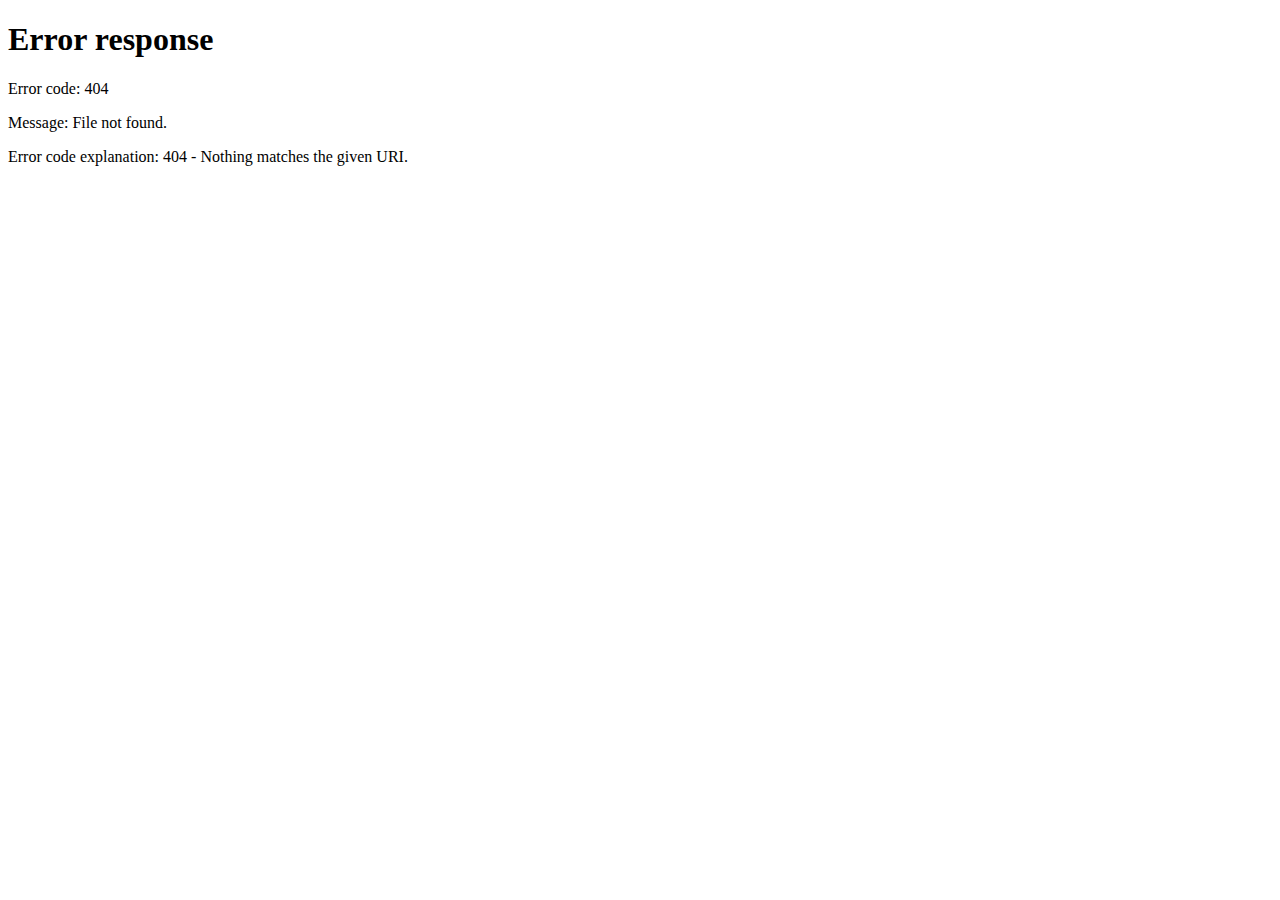
==== index.html @ 2378ea8d "Create index.html" ====
<html xmlns="http://www.w3.org/1999/xhtml" lang="en">
  


<meta HTTP-EQUIV="Refresh" CONTENT="0; URL=potion-permit/index.html">
<meta property="og:type" content="website">
<meta property="og:title" content="Speak Lies - Play demo now!">
<meta property="og:description" content="Speak Lies is a visual novel message simulation game. An obscure string of deaths drive the students of an all-girls boarding school into chaos. Play demo now!">
<meta property="og:url" content="https://speaklies.com/">
<meta property="og:site_name" content="Speak Lies">
<meta property="og:updated_time" content="2020-09-09T09:22:47+00:00">
<meta property="og:image" content="https://speaklies.com/wp-content/uploads/2019/09/Promo_Amber-1024x1024.jpg">
<meta property="og:image:secure_url" content="https://speaklies.com/wp-content/uploads/2019/09/Promo_Amber-1024x1024.jpg">
<meta property="og:image:width" content="1024">
<meta property="og:image:height" content="1024">
<meta property="og:image:alt" content="Speak Lies">
<meta property="og:image:type" content="image/jpeg">

</html>
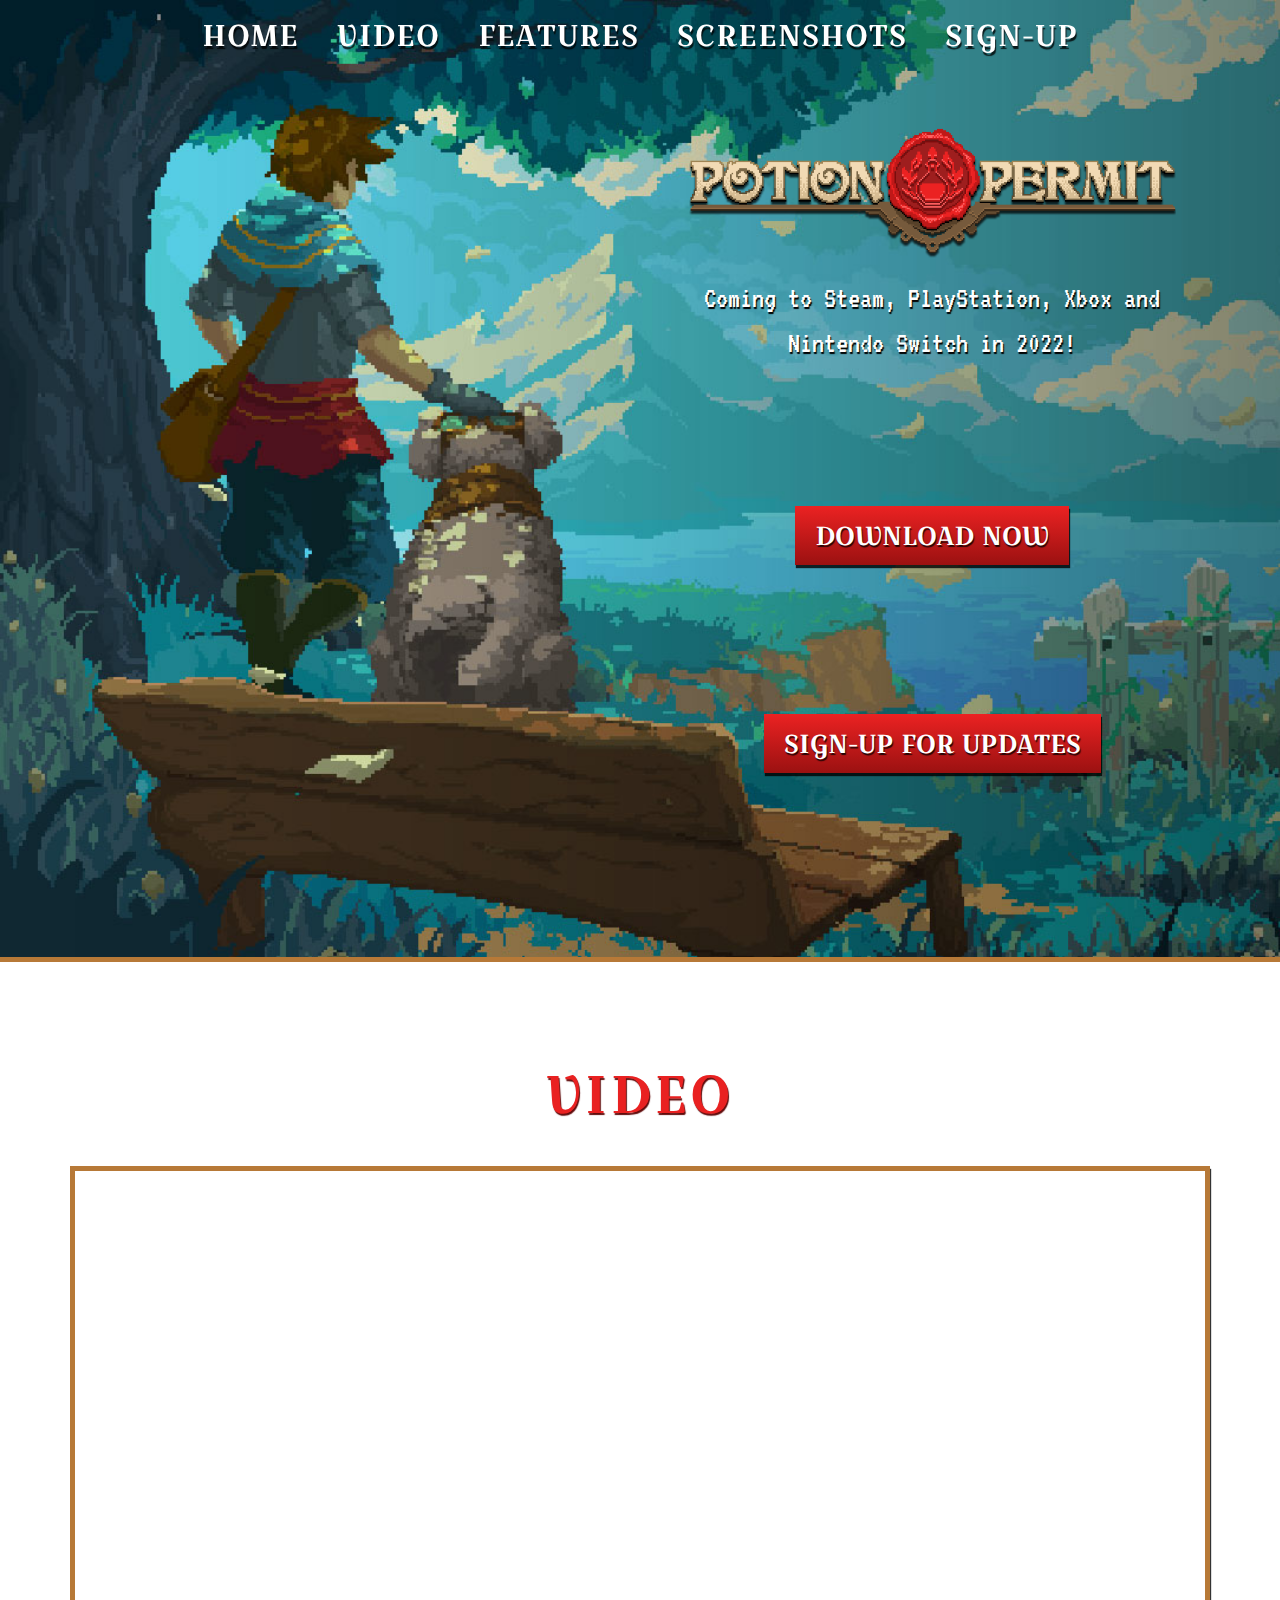
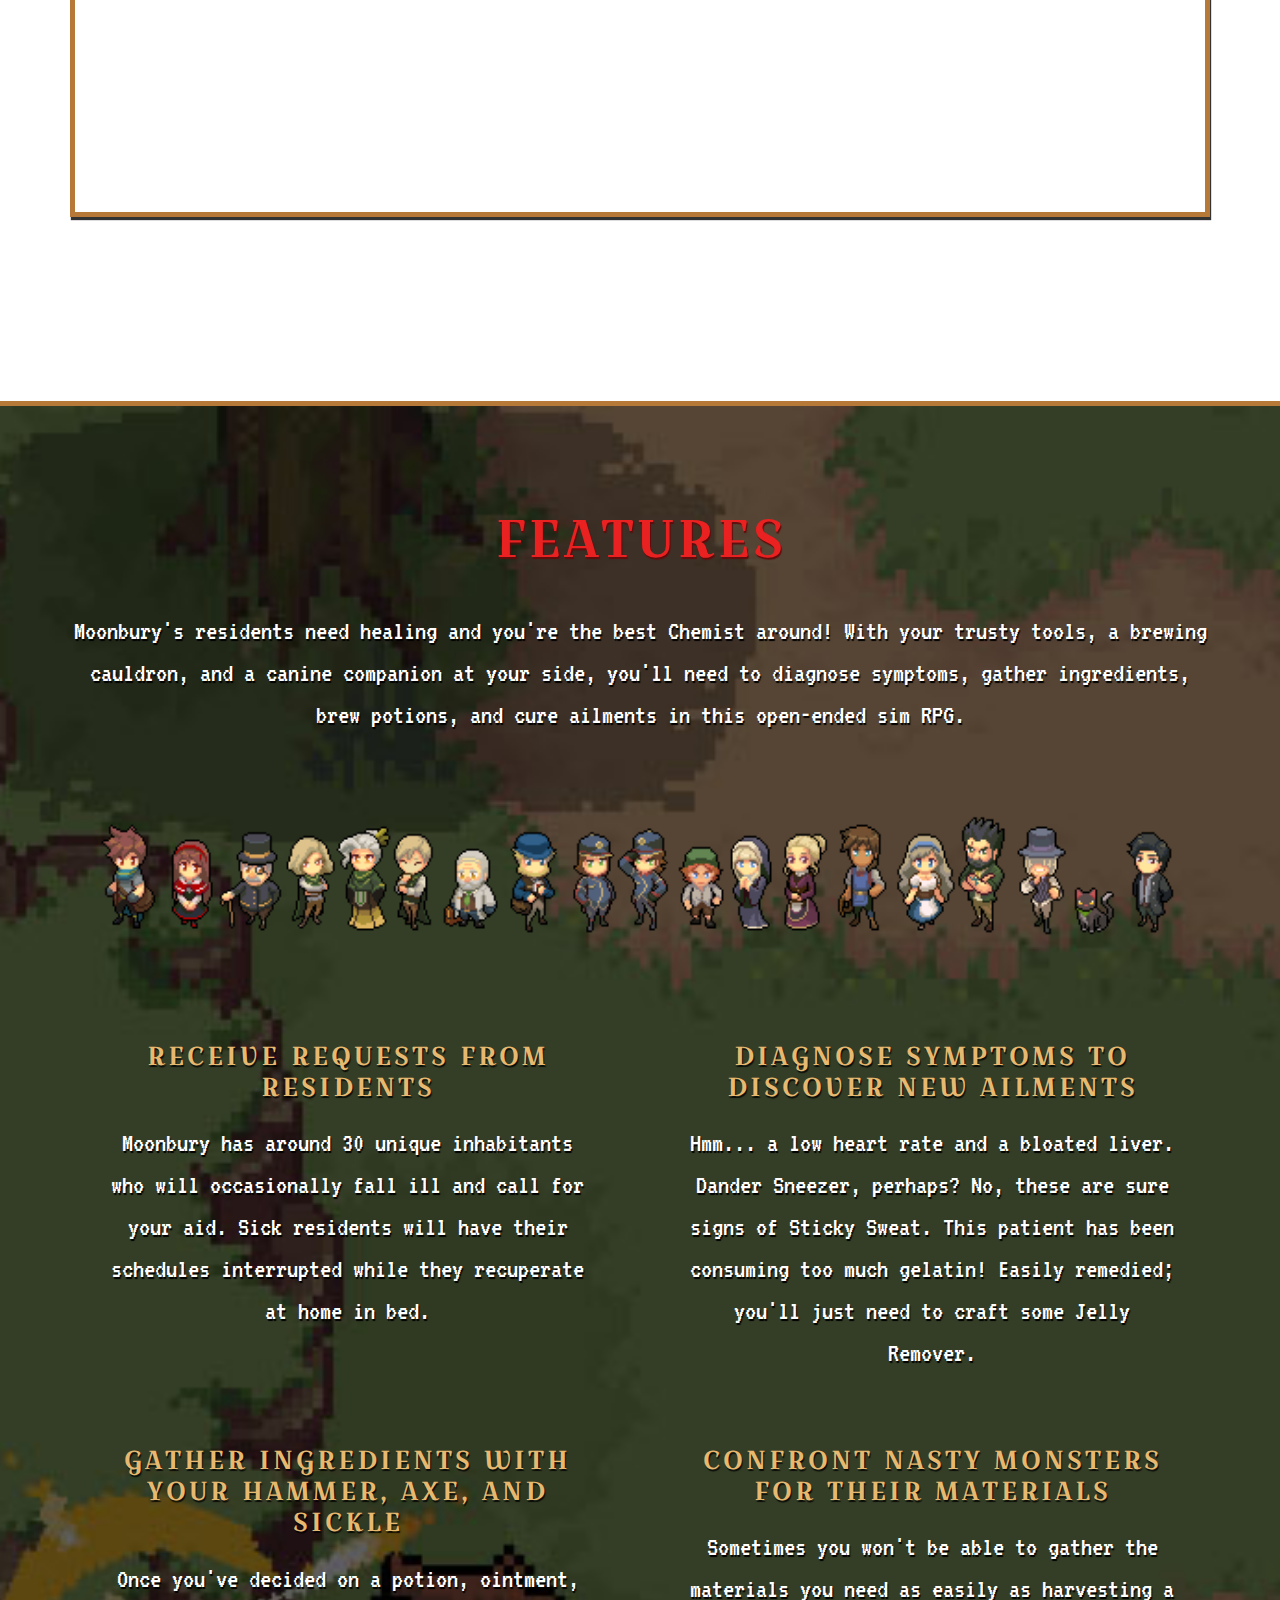
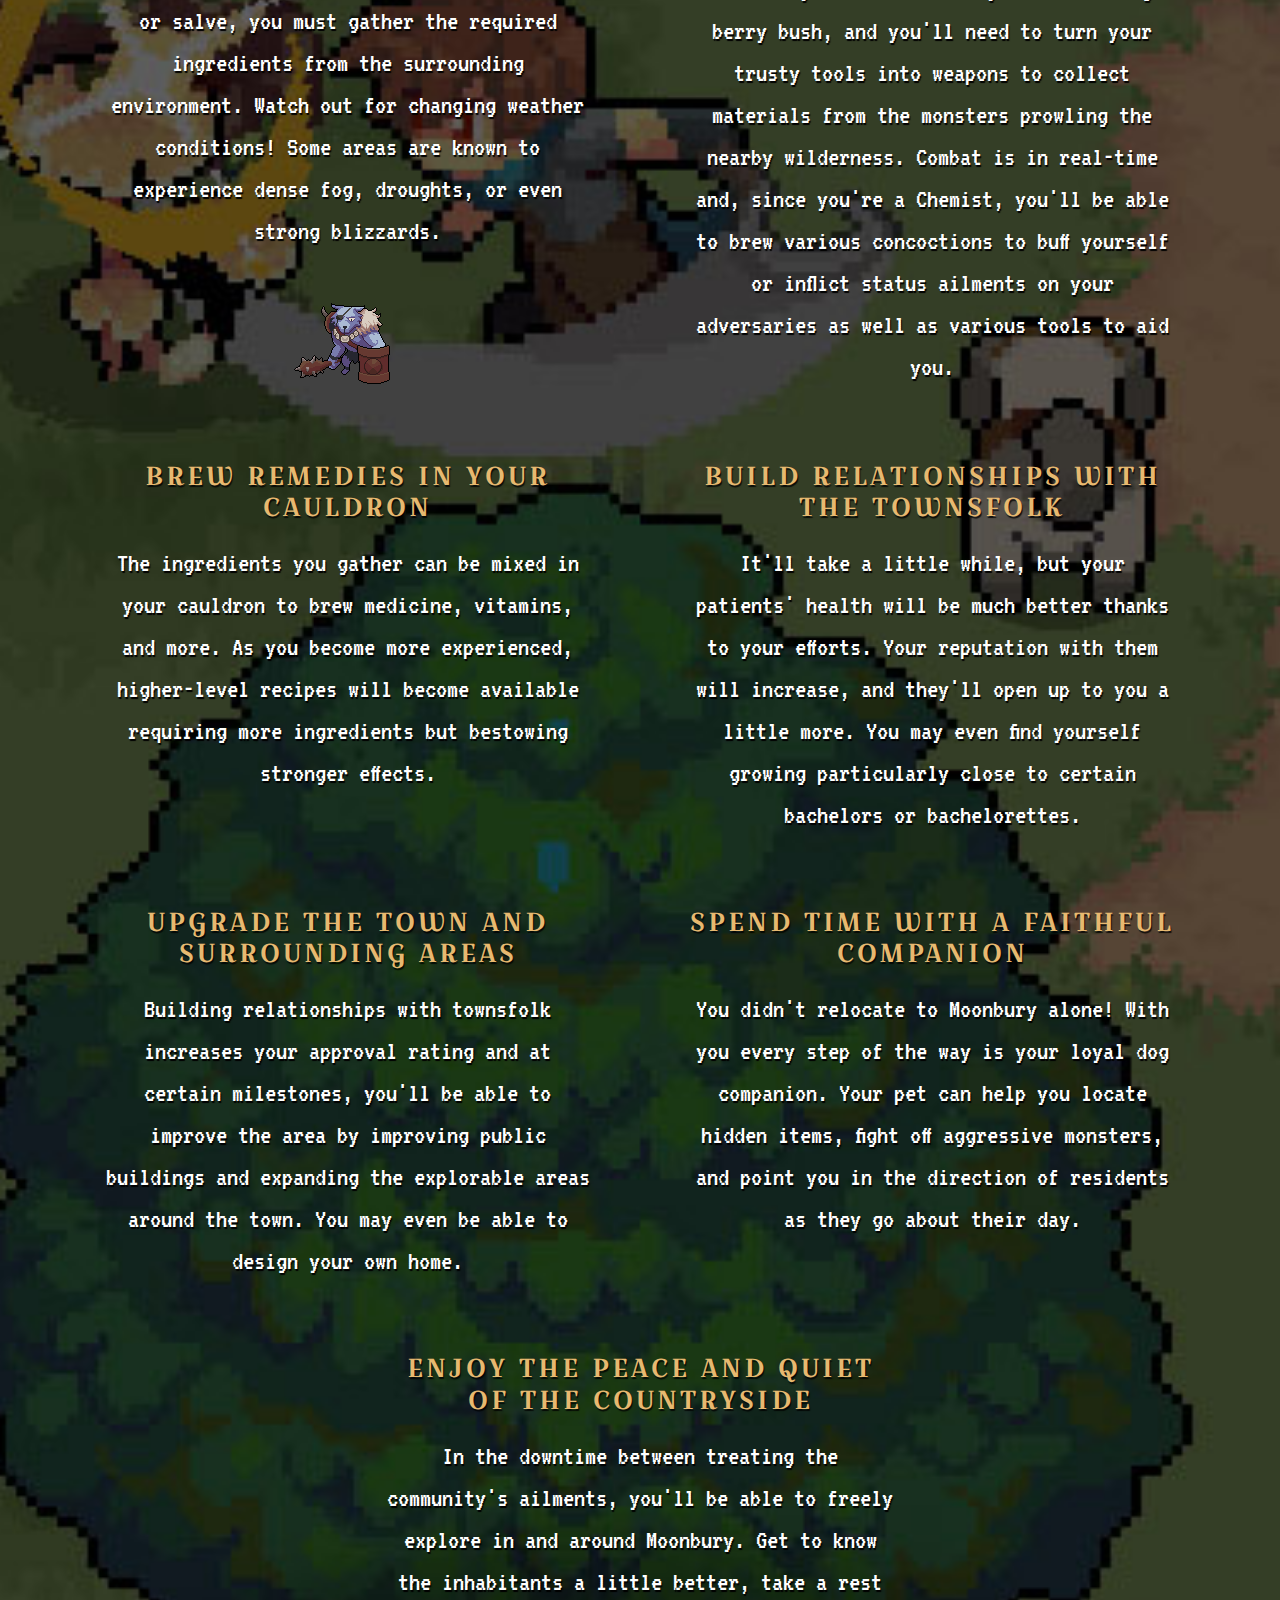
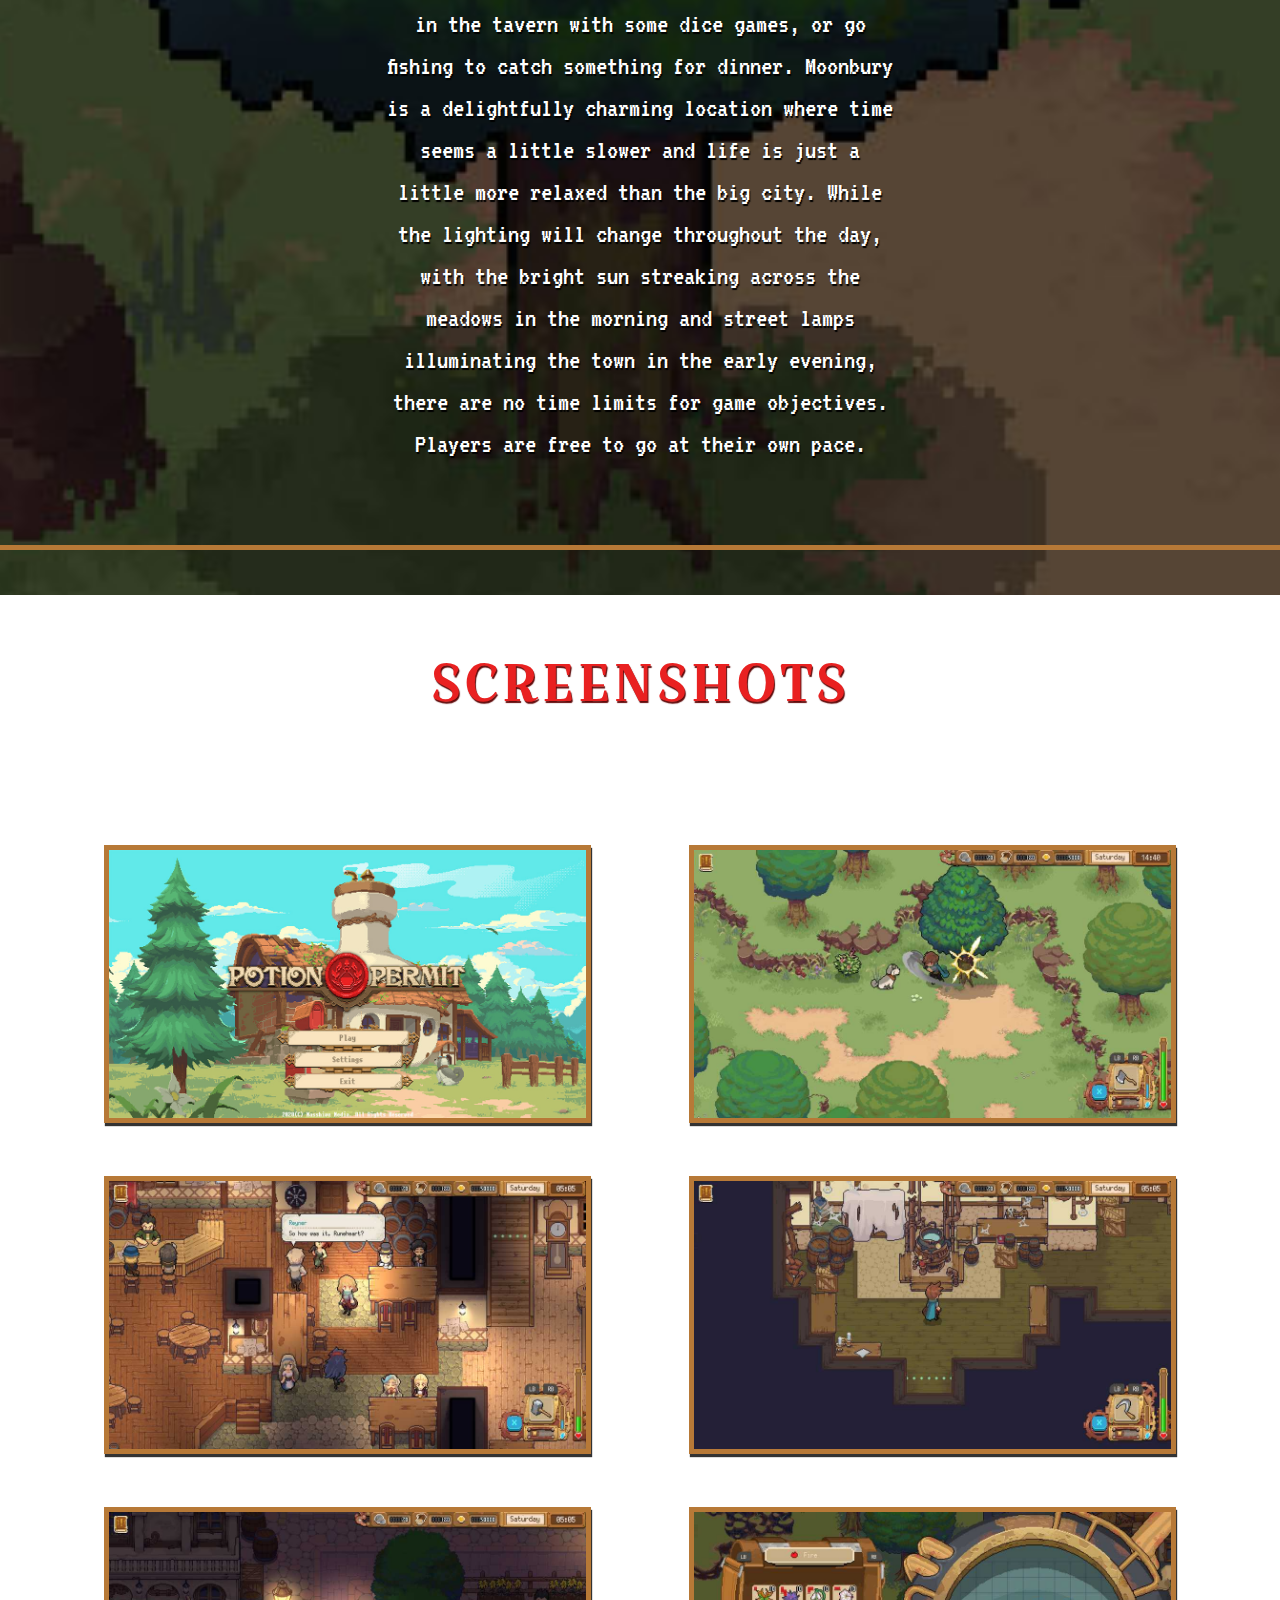
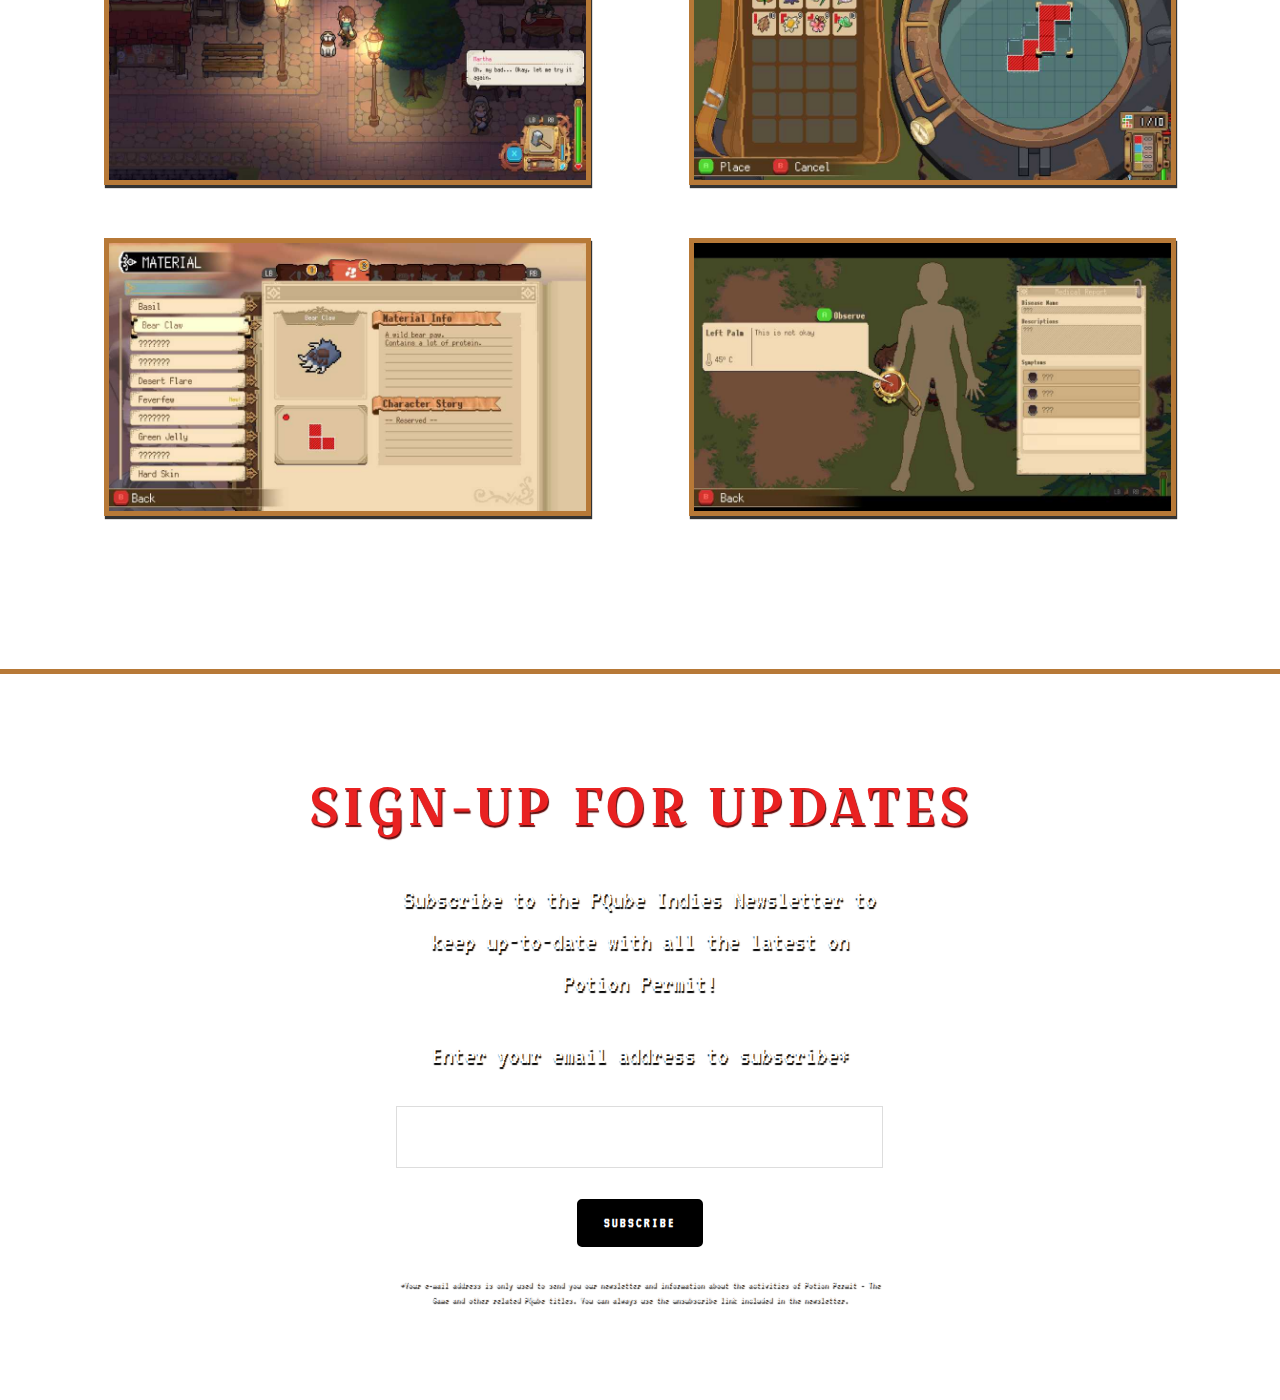
==== commit c8f2da7a: "Update index.html" ====
--- a/index.html
+++ b/index.html
@@ -3,17 +3,15 @@
 
 
 <meta HTTP-EQUIV="Refresh" CONTENT="0; URL=potion-permit/index.html">
-<meta property="og:type" content="website">
-<meta property="og:title" content="Speak Lies - Play demo now!">
-<meta property="og:description" content="Speak Lies is a visual novel message simulation game. An obscure string of deaths drive the students of an all-girls boarding school into chaos. Play demo now!">
-<meta property="og:url" content="https://speaklies.com/">
-<meta property="og:site_name" content="Speak Lies">
-<meta property="og:updated_time" content="2020-09-09T09:22:47+00:00">
-<meta property="og:image" content="https://speaklies.com/wp-content/uploads/2019/09/Promo_Amber-1024x1024.jpg">
-<meta property="og:image:secure_url" content="https://speaklies.com/wp-content/uploads/2019/09/Promo_Amber-1024x1024.jpg">
-<meta property="og:image:width" content="1024">
-<meta property="og:image:height" content="1024">
-<meta property="og:image:alt" content="Speak Lies">
-<meta property="og:image:type" content="image/jpeg">
-
+<meta name="description" content="Moonbury&#039;s residents need healing and you&#039;re the best Chemist around!" />
+<meta name="robots" content="index, follow, max-snippet:-1, max-image-preview:large, max-video-preview:-1" />
+<link rel="canonical" href="index.html" />
+<meta property="og:locale" content="en_GB" />
+<meta property="og:type" content="website" />
+<meta property="og:title" content="Potion Permit - Coming Soon for Nintendo Switch / PC / Xbox / PS4 | PQube" />
+<meta property="og:description" content="Moonbury&#039;s residents need healing and you&#039;re the best Chemist around!" />
+<meta property="og:url" content="index.html" />
+<meta property="og:site_name" content="Potion Permit" />
+<meta name="twitter:card" content="summary" />
+  
 </html>
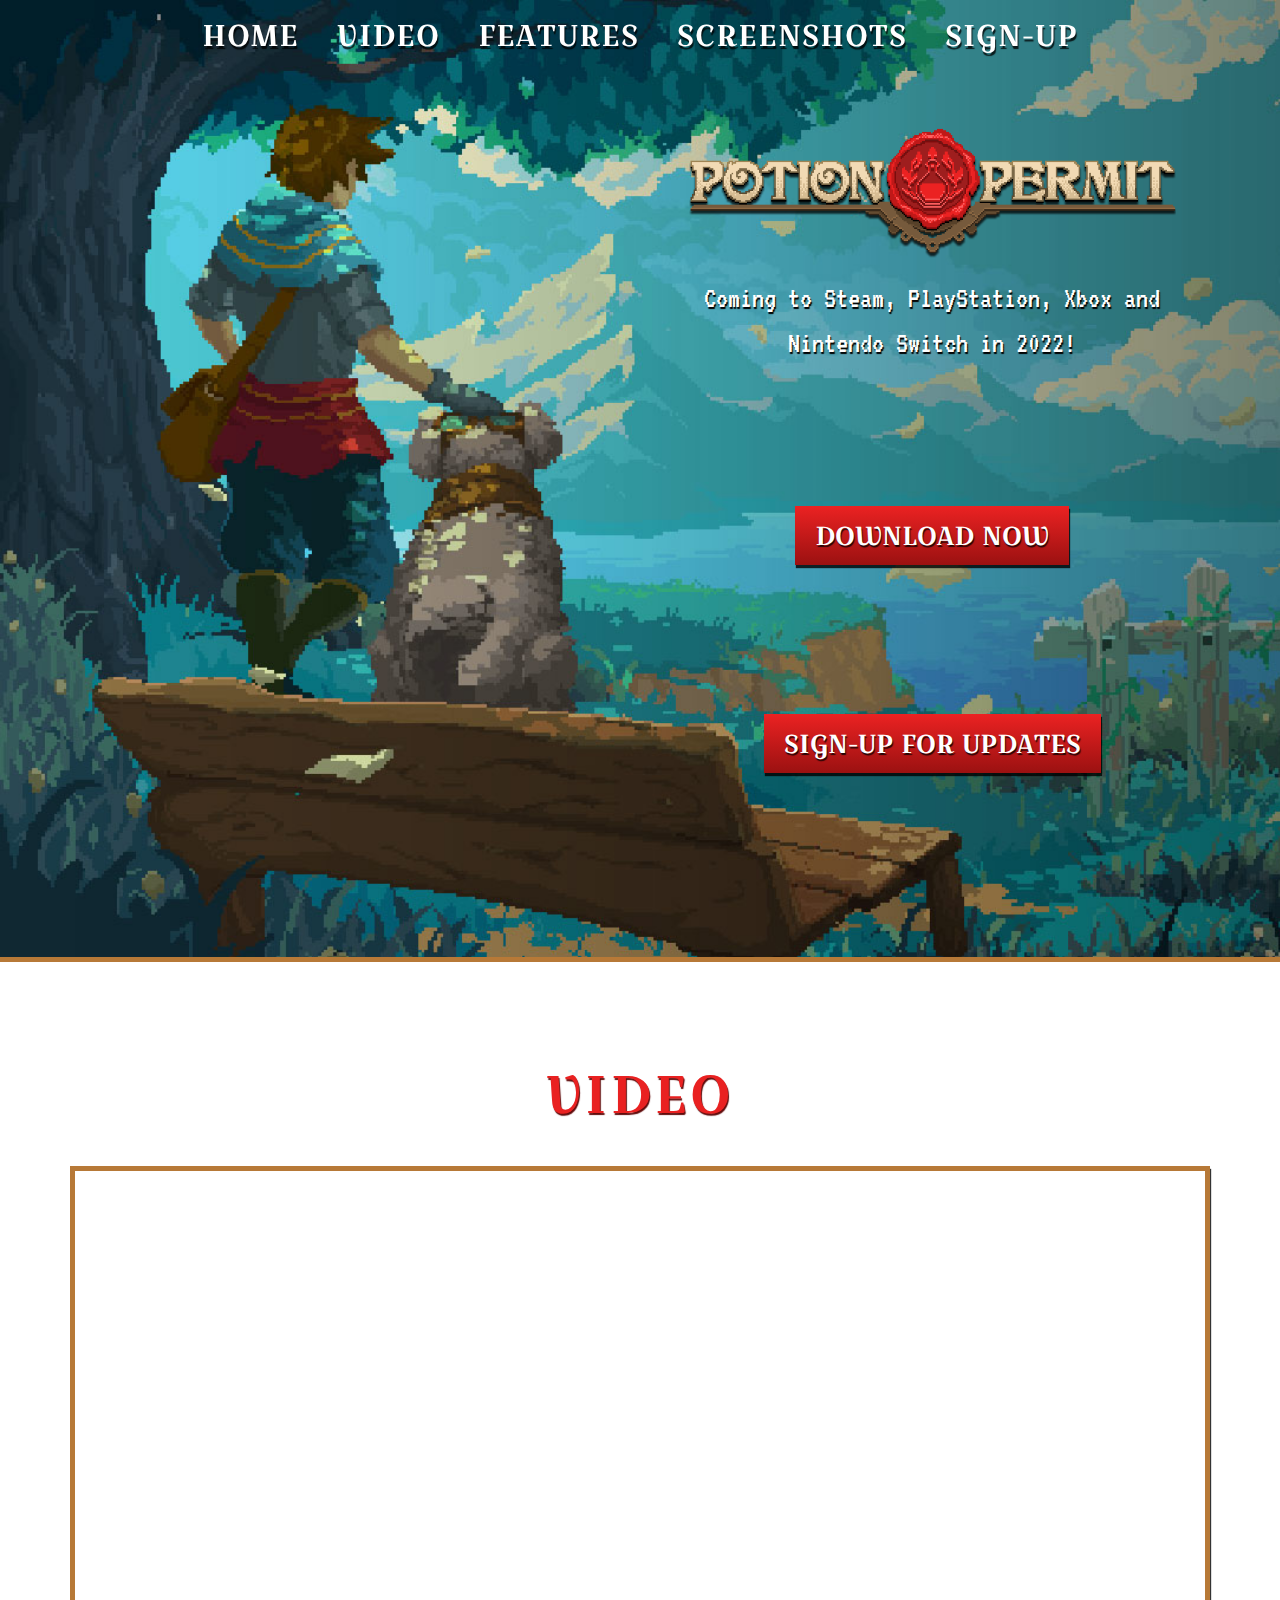
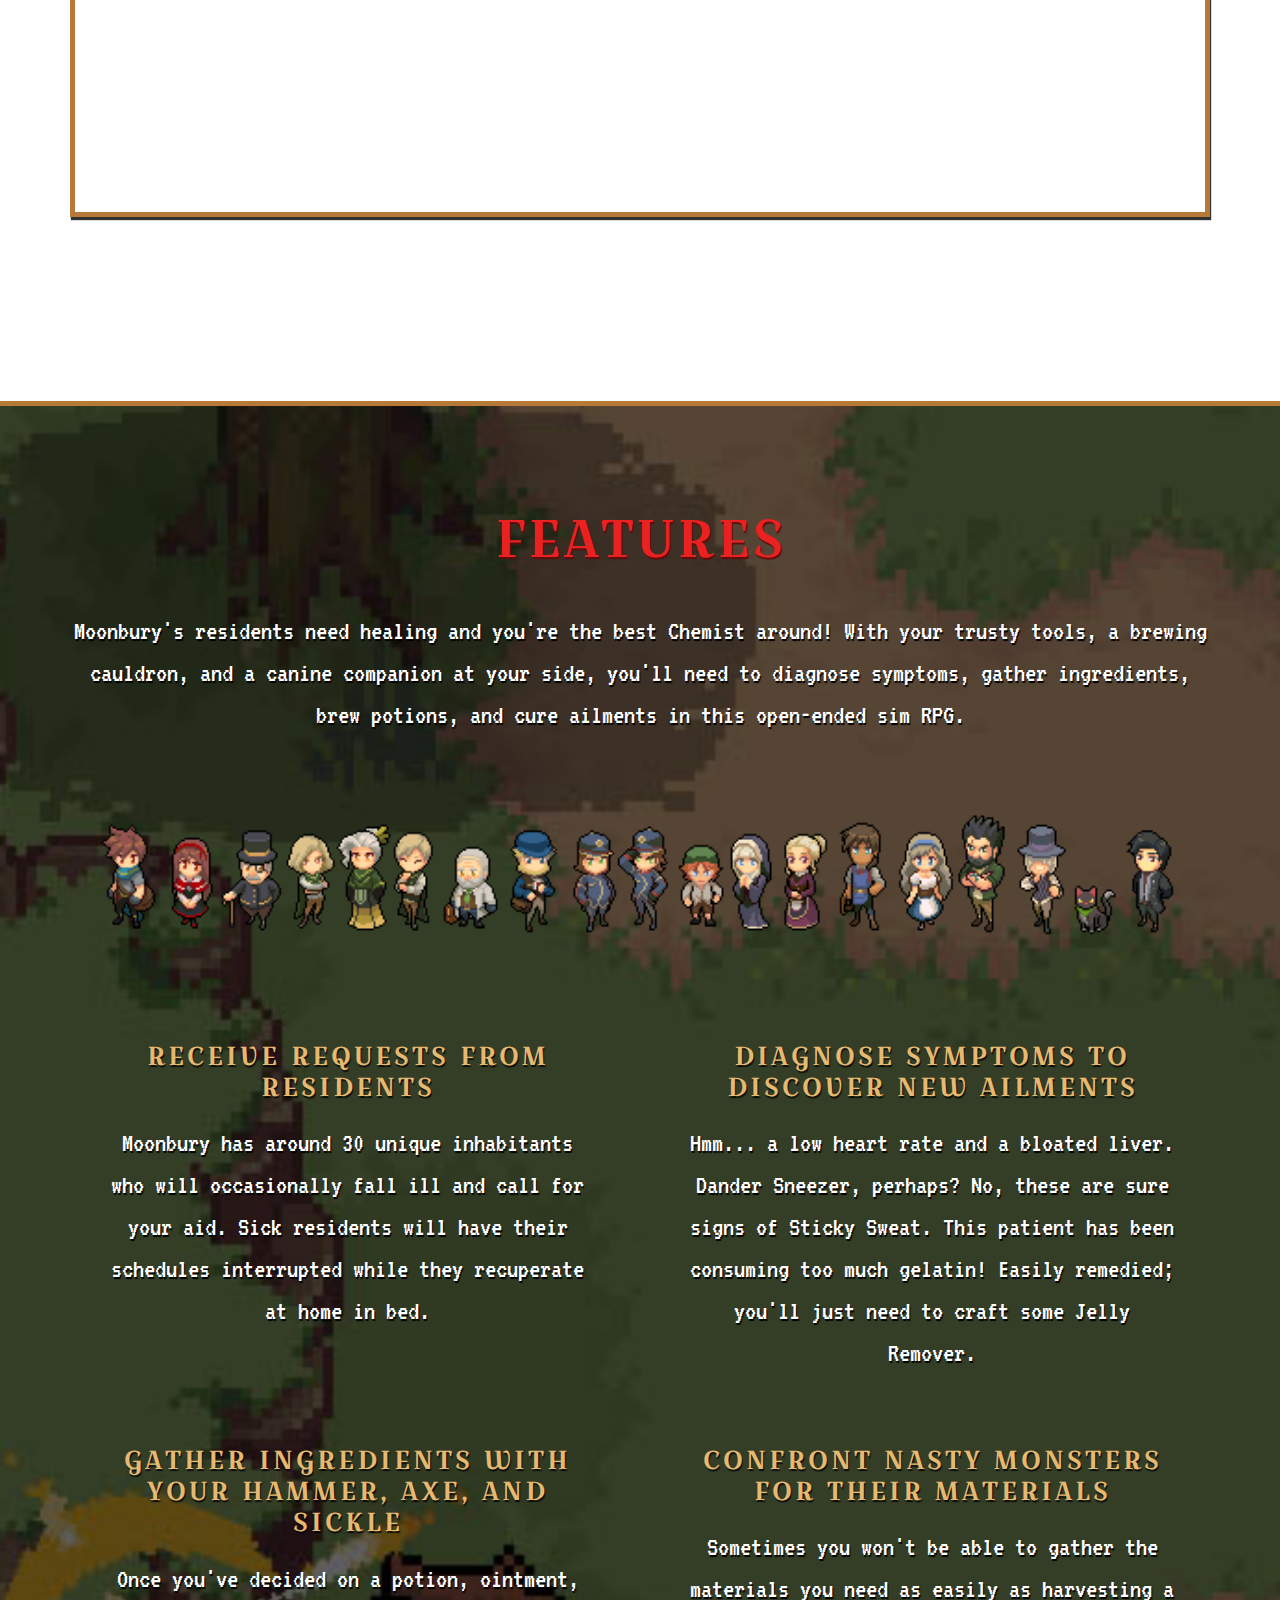
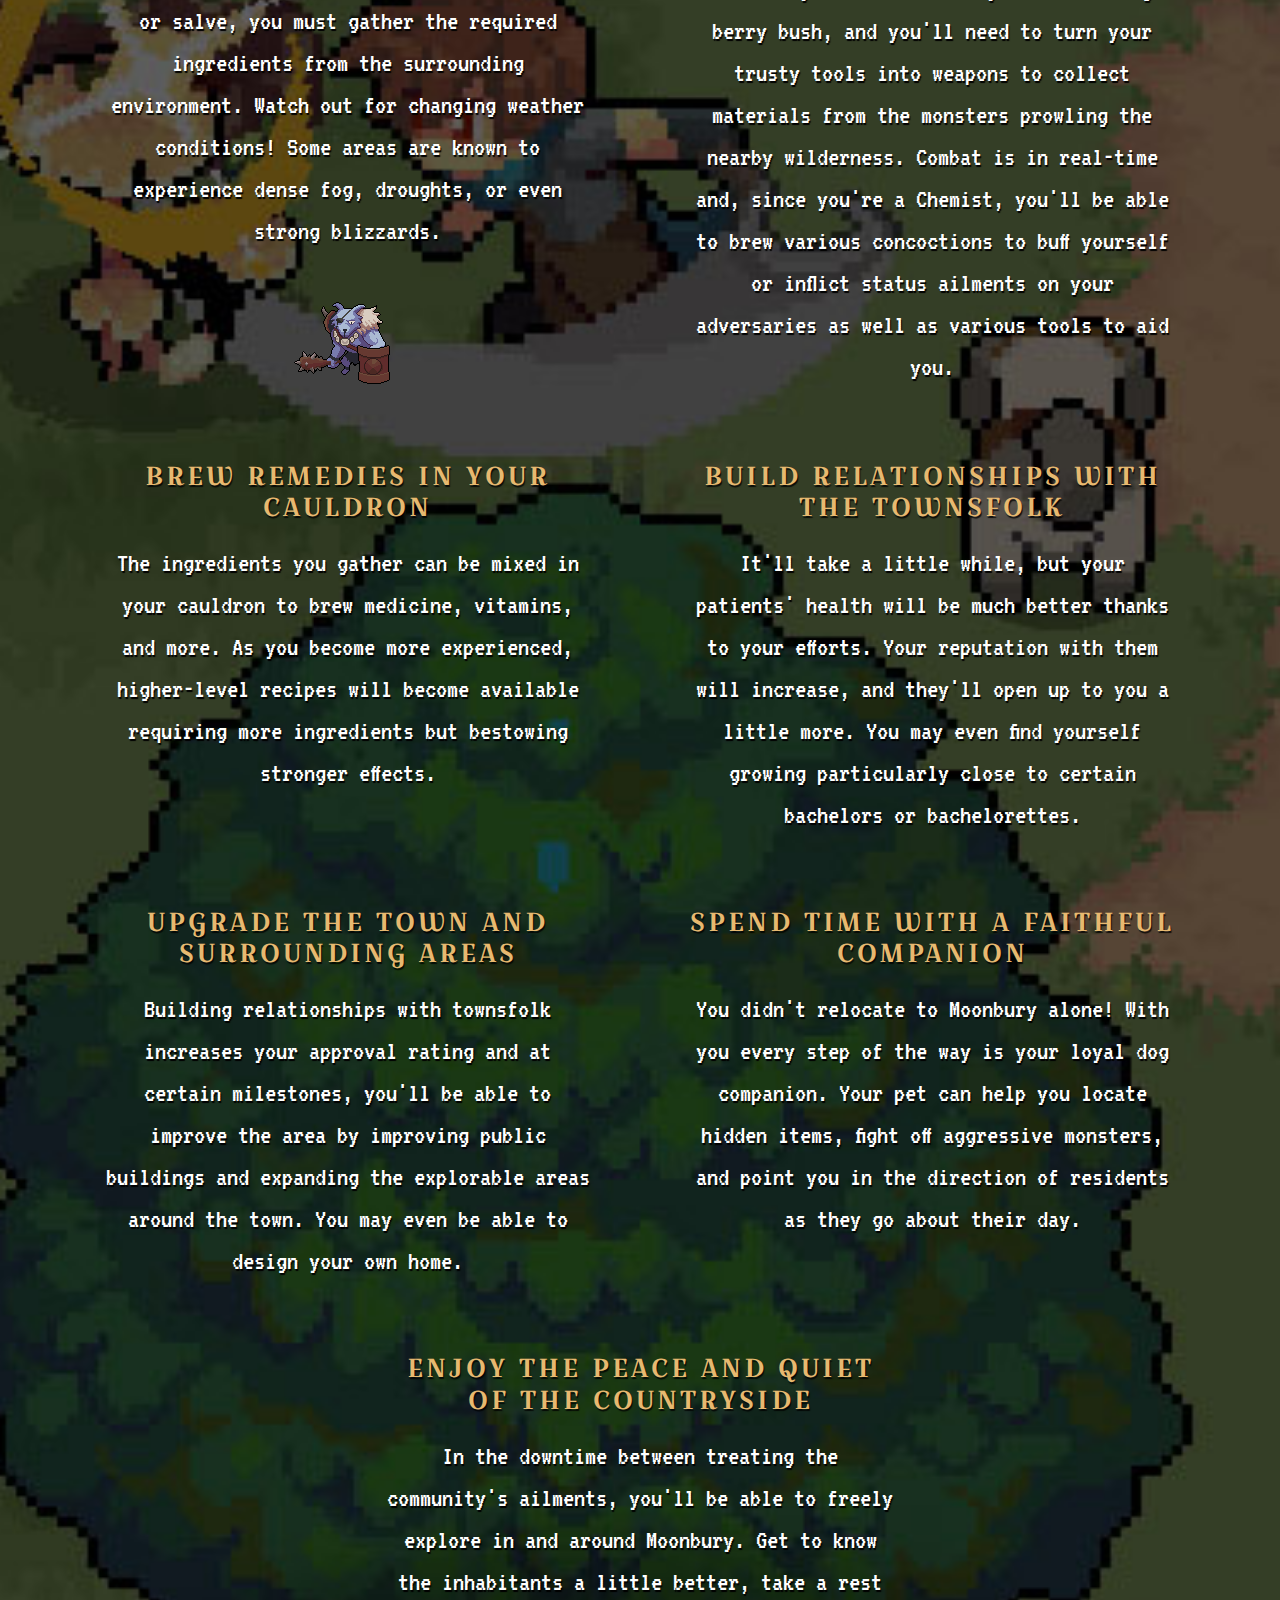
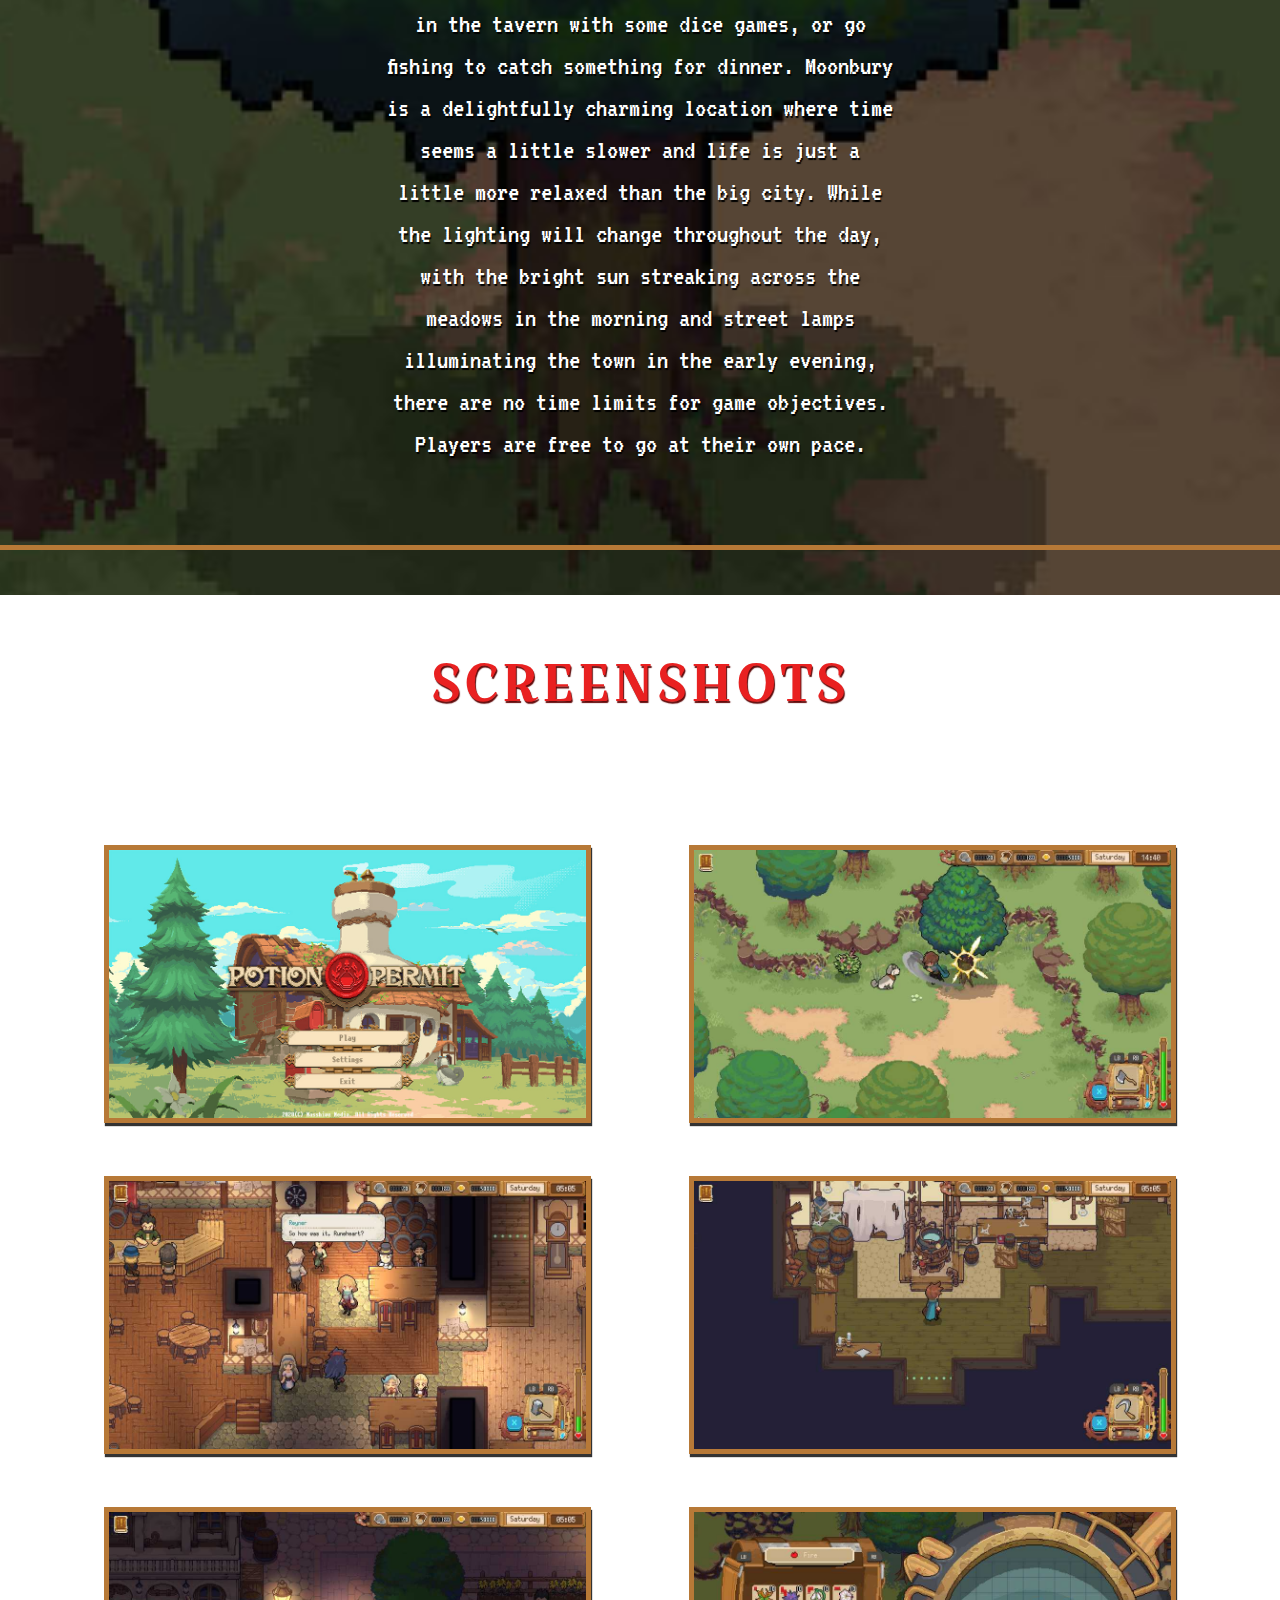
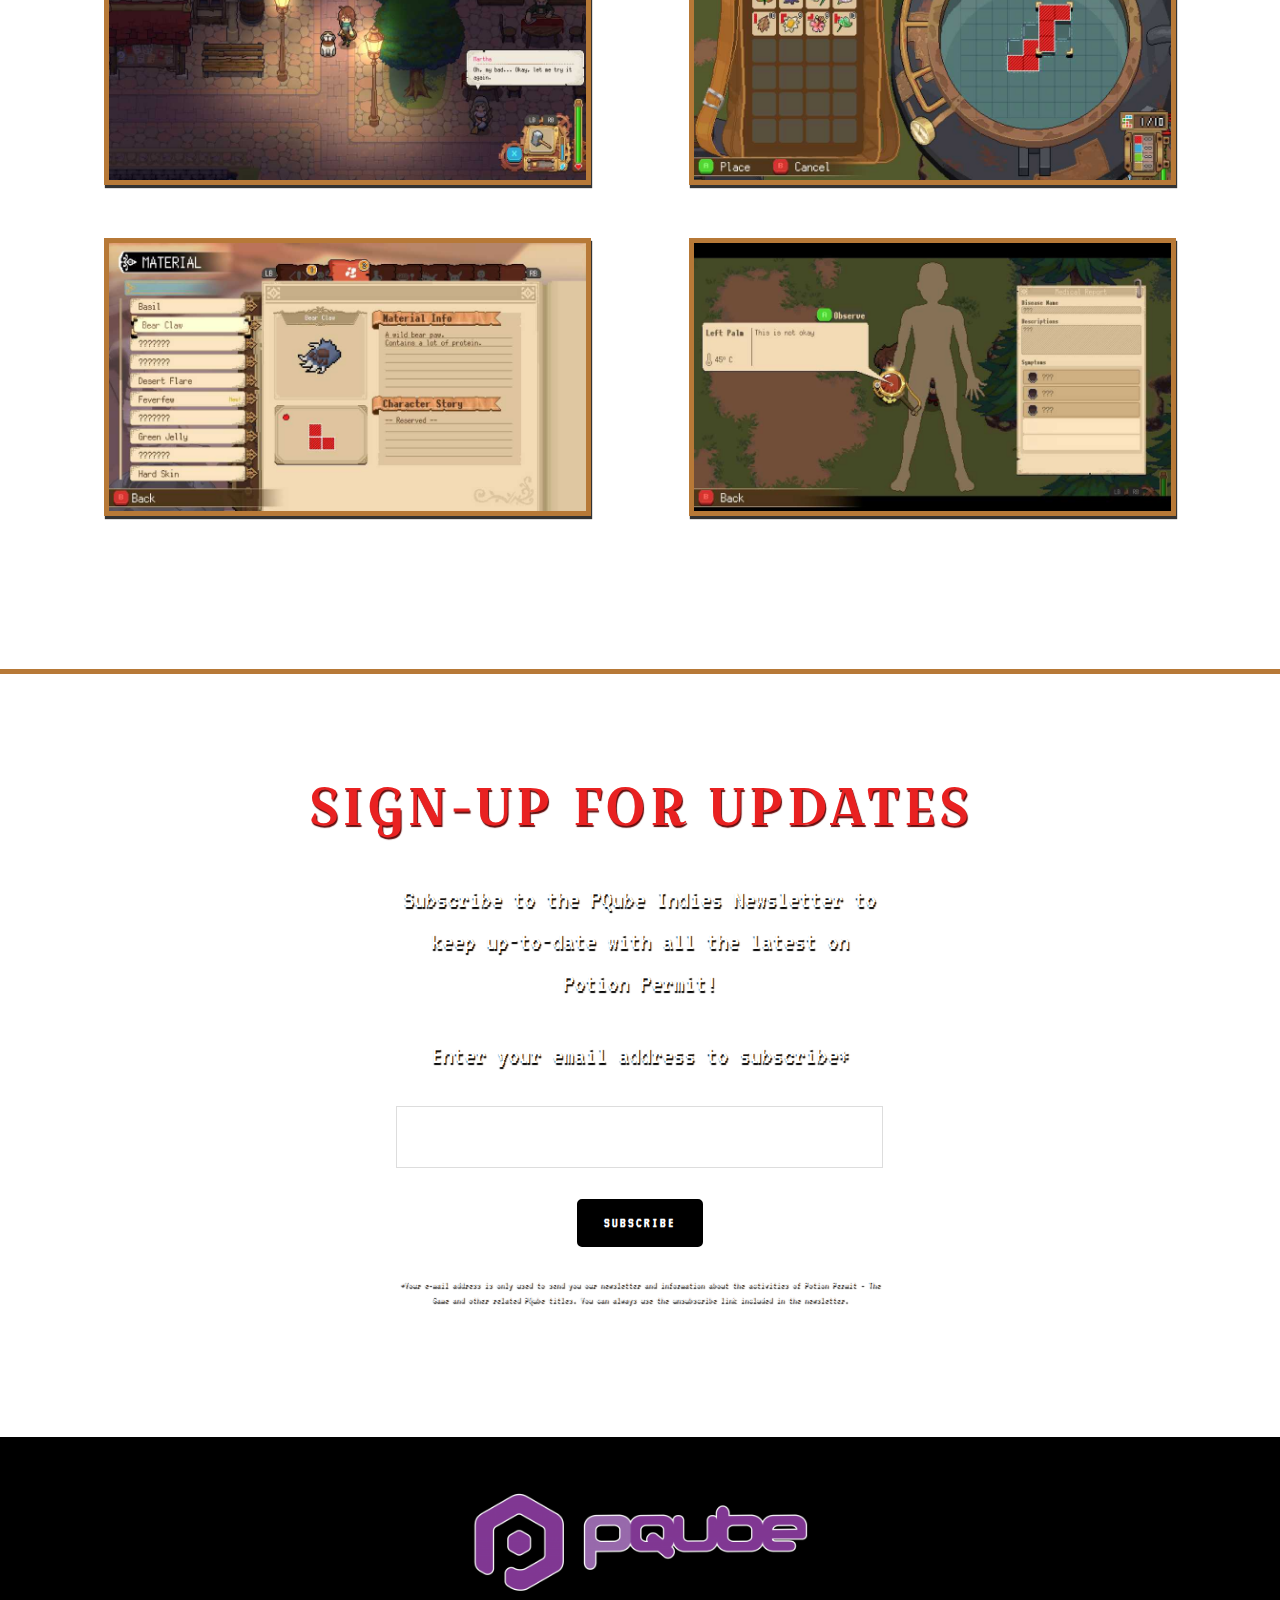
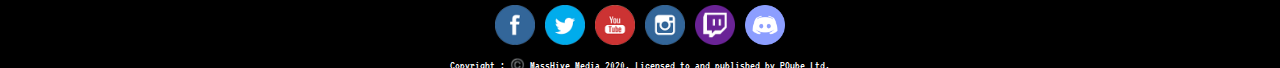
==== commit 6b7b6706: "Update index.html" ====
--- a/index.html
+++ b/index.html
@@ -11,6 +11,7 @@
 <meta property="og:title" content="Potion Permit - Coming Soon for Nintendo Switch / PC / Xbox / PS4 | PQube" />
 <meta property="og:description" content="Moonbury&#039;s residents need healing and you&#039;re the best Chemist around!" />
 <meta property="og:url" content="index.html" />
+<meta property="og:image" content="https://media.discordapp.net/attachments/929438083110285324/929442574379417680/potion-permit-logo.png" />
 <meta property="og:site_name" content="Potion Permit" />
 <meta name="twitter:card" content="summary" />
   
